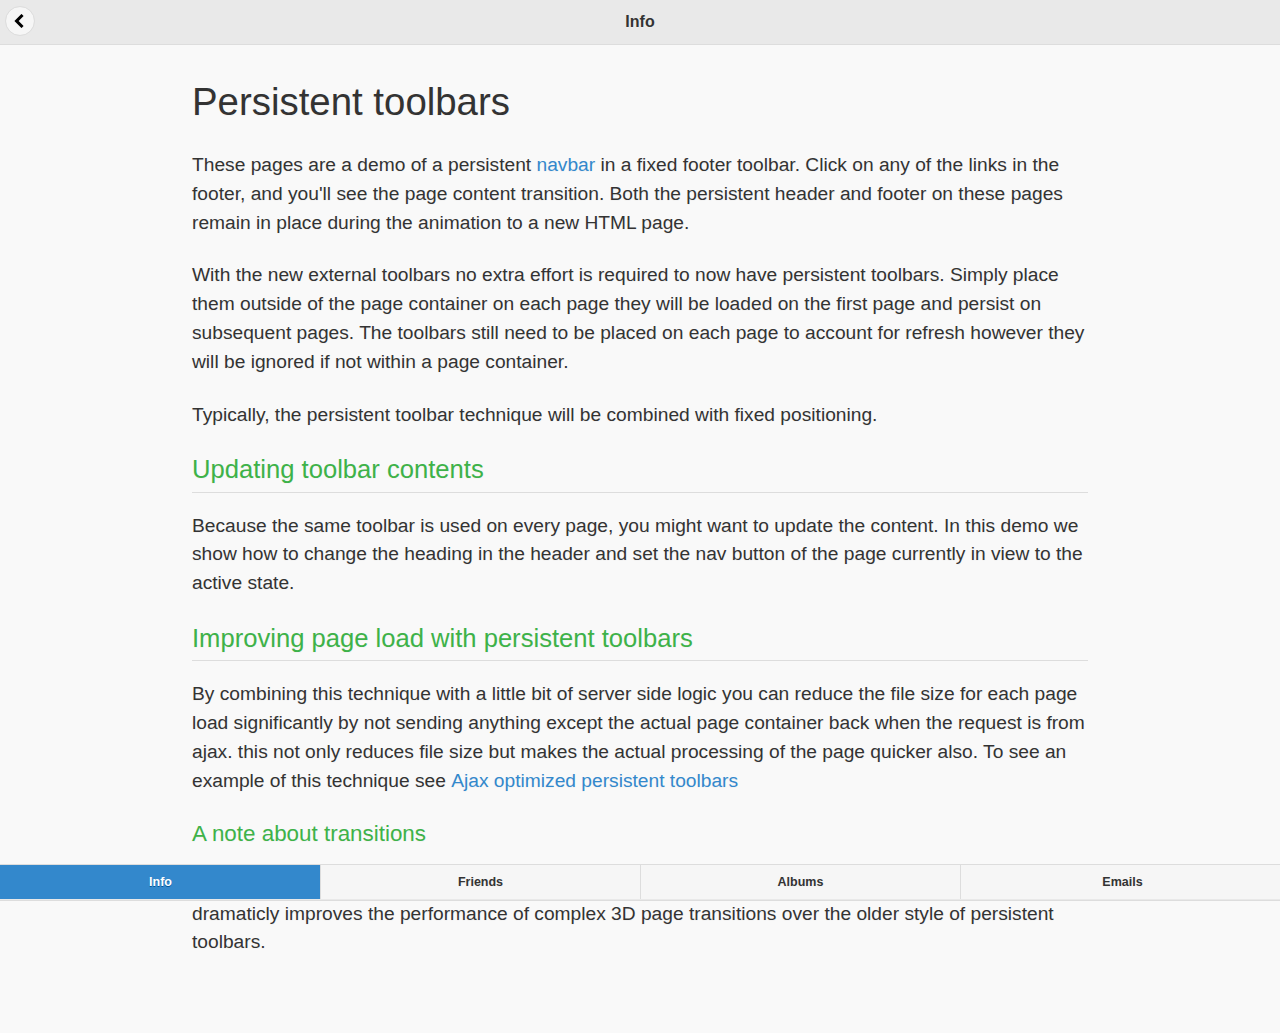
==== www/index (2).html @ 5fa8c6de "First Commit." ====
<!DOCTYPE html>
<html>
	<head>
	<meta charset="utf-8">
	<meta name="viewport" content="width=device-width, initial-scale=1">
	<title>Persistent toolbars - jQuery Mobile Demos</title>
	<link rel="stylesheet" href="css/jquery.mobile-1.4.5.min.css">
	<link rel="stylesheet" href="css/jqm-demos.css">
    <link rel="stylesheet" href="css/main.css">
	<script src="js/jquery.js"></script>
	<script src="js/_assets/index.js"></script>
	<script src="js/jquery.mobile-1.4.5.min.js"></script>
	<script>
		$(function() {
			$( "[data-role='navbar']" ).navbar();
			$( "[data-role='header'], [data-role='footer']" ).toolbar();
		});
		// Update the contents of the toolbars
		$( document ).on( "pagecontainerchange", function() {
			// Each of the four pages in this demo has a data-title attribute
			// which value is equal to the text of the nav button
			// For example, on first page: <div data-role="page" data-title="Info">
			var current = $( ".ui-page-active" ).jqmData( "title" );
			// Change the heading
			$( "[data-role='header'] h1" ).text( current );
			// Remove active class from nav buttons
			$( "[data-role='navbar'] a.ui-btn-active" ).removeClass( "ui-btn-active" );
			// Add active class to current nav button
			$( "[data-role='navbar'] a" ).each(function() {
				if ( $( this ).text() === current ) {
					$( this ).addClass( "ui-btn-active" );
				}
			});
		});
	</script>
</head>
<body>
    <div data-role="header" data-position="fixed" data-theme="a">
		<a href="../toolbar/" data-rel="back" class="ui-btn ui-btn-left ui-alt-icon ui-nodisc-icon ui-corner-all ui-btn-icon-notext ui-icon-carat-l">Back</a>
        <h1>Info</h1>
    </div><!-- /header -->

	<div data-role="page" data-title="Info" class="jqm-demos">

	    <div role="main" class="ui-content jqm-content jqm-fullwidth">

			<h1>Persistent toolbars</h1>

			<p>These pages are a demo of a persistent <a href="../navbar/">navbar</a> in a fixed footer toolbar. Click on any of the links in the footer, and you'll see the page content transition. Both the persistent header and footer on these pages remain in place during the animation to a new HTML page.</p>

			<p>With the new external toolbars no extra effort is required to now have persistent toolbars. Simply place them outside of the page container on each page they will be loaded on the first page and persist on subsequent pages. The toolbars still need to be placed on each page to account for refresh however they will be ignored if not within a page container.</p>

			<p>Typically, the persistent toolbar technique will be combined with fixed positioning.</p>

			<h2>Updating toolbar contents</h2>

			<p>Because the same toolbar is used on every page, you might want to update the content. In this demo we show how to change the heading in the header and set the nav button of the page currently in view to the active state.</p>

			<div data-demo-js="true"></div>

			<h2>Improving page load with persistent toolbars</h2>

			<p>By combining this technique with a little bit of server side logic you can reduce the file size for each page load significantly by not sending anything except the actual page container back when the request is from ajax. this not only reduces file size but makes the actual processing of the page quicker also. To see an example of this technique see <a href="../toolbar-fixed-persistent-optimized/" data-ajax="false">Ajax optimized persistent toolbars</a></p>

			<h3>A note about transitions</h3>

			<p>By Removing the toolbars from the page container they are no longer part of the page transition which dramaticly improves the performance of complex 3D page transitions over the older style of persistent toolbars.</p>

		</div><!-- /content -->

	</div><!-- /page -->

	<div data-role="footer" data-position="fixed" data-theme="a">
		<div data-role="navbar">
			<ul>
				<li><a href="index.html" data-prefetch="true" data-transition="fade">Info</a></li>
				<li><a href="page-b.html" data-prefetch="true" data-transition="flip">Friends</a></li>
				<li><a href="page-c.html" data-prefetch="true" data-transition="turn">Albums</a></li>
				<li><a href="page-d.html" data-prefetch="true" data-transition="slide">Emails</a></li>
			</ul>
		</div><!-- /navbar -->
	</div><!-- /footer -->

</body>
</html>
---- www/css/jqm-demos.css ----
/* JQM Demos custom CSS */

/* Header */
.jqm-demos .jqm-header {
	background: #fff;
	border-top: 4px solid #3eb249;
	border-bottom-color: #eee;
}
.jqm-demos .jqm-header h2 {
	padding: .4em 0 .1em;
	margin: 0 3em;
}
.jqm-demos .jqm-header h2 a {
	display: inline-block;
	text-decoration: none;
	min-height: 40px;
}
.jqm-demos .jqm-header h2 img {
	display: block;
	width: 140px;
	height: auto;
}
.jqm-demos .jqm-header h2 > img {
	display: inline-block;
}
.jqm-demos .jqm-header p {
	position: absolute;
	bottom: -2em;
	left: 1em;
	margin: 0;
	color: #666;
	font-family: 'Open Sans', sans-serif;
	font-weight: 300;
	text-transform: uppercase;
}
.jqm-demos .jqm-header .ui-btn {
	width: 2em;
	height: 2em;
	background: none;
	border: 0;
	top: 50%;
	margin-top: -1em;
	-webkit-border-radius: .3125em;
	border-radius: .3125em;
	opacity: .4;
	filter: Alpha(Opacity=40);
}

/* Footer */
.jqm-demos .jqm-footer.ui-footer {
	position: absolute;
	bottom: 0;
	padding-bottom: 0;
}
.jqm-demos .jqm-footer {
	border-top: 1px solid #3eb249;
}
.jqm-demos .jqm-footer p {
	font-size: .8em;
	color: #999;
	font-family: 'Open Sans', sans-serif;
	font-weight: 300;
	margin: 0 1.25em 1.25em;
}
.jqm-demos .jqm-footer p:first-child {
	font-size: 1em;
	color: #666;
	font-weight: 400;
	margin: 1em 1em .75em;
}

/* Content */
.jqm-demos .jqm-content {
	padding-top: 3em;
}
.jqm-demos .jqm-content > h1,
.jqm-demos .jqm-content > h2,
.jqm-demos .jqm-content > h3,
.jqm-demos .jqm-content > p,
.jqm-demos .jqm-content > ul li,
.jqm-demos .jqm-content > a {
	font-family: 'Open Sans', sans-serif;
	font-weight: 300;
}
.jqm-demos .jqm-content > h1 {
	font-size: 2.4em;
	margin: 0 0 .625em;
}
.jqm-demos .jqm-content > h2 {
	color: #3eb249;
	background-color: transparent;
	border-bottom: 1px solid #ddd;
	font-size: 1.6em;
	padding-bottom: .2em;
	margin: 0 0 .7375em;
}
.jqm-demos .jqm-content > h3 {
	color: #3eb249;
	background-color: transparent;
	font-size: 1.4em;
	margin: 0 0 1em;
}
.jqm-demos .jqm-content > p {
	font-size: 1.2em;
	line-height: 1.5;
}
.jqm-demos .jqm-content > ul:not(.jqm-list) li {
	font-size: 1.2em;
	line-height: 1.5;
}
.jqm-demos .jqm-content > p {
	margin: 0 0 1.25em;
}
.jqm-demos .jqm-content > ul,
.jqm-demos .jqm-content > ol {
	padding-left: 1.3em;
}
.jqm-demos .jqm-content > .ui-listview {
	padding-left: 0;
}
.jqm-demos .jqm-content > a,
.jqm-demos .jqm-content > p a,
.jqm-demos .jqm-content > ul:not(.jqm-list) li a {
	font-weight: 400;
	text-decoration: none;
}
.jqm-demos .jqm-content strong {
	font-weight: 700;
}
.jqm-demos .jqm-content > p strong {
	font-weight: 400;
}

/* Homepage */
.jqm-home > .jqm-content > img {
	width: 400px;
	max-width: 100%;
	display: block;
	margin: 2.5em 0;
}
.jqm-home .ui-grid-a {
	margin: 2.5em -.5em -.5em;
}
.jqm-block-content {
	margin: .5em;
	padding: 1em;
	background: #fff;
	border: 1px solid #eee;
	-webkit-border-radius: .3125em;
	border-radius: .3125em;
	font-family: 'Open Sans', sans-serif;
}
.jqm-block-content h3 {
	font-size: 1.5em;
	font-weight: 300;
	color: #3eb249;
	border-bottom: 1px solid #ddd;
	padding-bottom: .25em;
	margin: 0 0 .5em;
}
.jqm-block-content p {
	font-size: 1.1em;
	font-weight: 300;
	line-height: 1.4;
	margin: .7em 0;
}
.jqm-block-content p:last-child {
	margin-bottom: 0;
}
.jqm-block-content a:link {
	font-weight: 300;
	text-decoration: none;
}

/* Code */
.jqm-content pre,
.jqm-content code {
	font-family: "Consolas", "Bitstream Vera Sans Mono", "Courier New", Courier, monospace;
	background: #e5e5e5;
	background: rgba(0,0,0,.05);
	padding: 0 .125em;
}
.jqm-content pre {
	padding: 0 1em 1.2em;
	white-space: pre-wrap;
}
.jqm-content pre > code {
	padding: 0;
	background: none;
	font-size: .9em;
}

/* Lists */
.jqm-demos .jqm-search .jqm-list {
	margin: 0 -1em 1em;
}
.jqm-demos .jqm-list .ui-btn,
.jqm-demos .jqm-list .ui-btn:visited,
.jqm-demos .jqm-list .ui-li-divider {
	font-family: 'Open Sans', sans-serif;
	font-weight: 300;
	text-shadow: none !important;
}
.jqm-demos .jqm-list .ui-btn:hover,
.jqm-demos .jqm-list .ui-btn:active {
	color: #3388cc;
}
.jqm-demos .jqm-list .ui-btn.ui-btn-active {
	color: #fff;
}
.jqm-demos .jqm-list .ui-li-divider {
	color: #3eb249;
}

/* Navmenu */
.jqm-navmenu-panel .ui-listview > li .ui-collapsible-heading {
	margin: 0;
}
.jqm-navmenu-panel .ui-collapsible.ui-li-static {
	padding: 0;
	border: none !important;
}
.jqm-navmenu-panel .ui-collapsible + li > .ui-btn,
.jqm-navmenu-panel .ui-collapsible + .ui-collapsible > .ui-collapsible-heading > .ui-btn,
.jqm-navmenu-panel .ui-panel-inner > .ui-listview > li.ui-first-child .ui-btn {
	border-top: none !important;
}
.jqm-navmenu-panel .ui-listview .ui-listview .ui-btn {
	padding-left: 1.5em;
	color: #999;
}
.jqm-navmenu-panel .ui-listview .ui-listview .ui-btn.ui-btn-active {
	color: #fff;
}
.jqm-navmenu-panel .ui-btn:after {
	opacity: .4;
	filter: Alpha(Opacity=40);
}
.jqm-demos .jqm-navmenu-panel.jqm-panel-page-nav {
	display: none;
	position: absolute;
	top: 178px;
	left: 12px;
}
.jqm-demos .jqm-navmenu-panel.jqm-panel-page-nav ul li:first-child a{
	border-top: none;
}
/* Search */
.jqm-search-panel .ui-panel-inner {
	padding-top: 0;
}
.jqm-search-panel .ui-input-search {
	margin: 1em 0;
}
.jqm-search-panel .ui-input-search.ui-focus {
	-webkit-box-shadow: inset 0 1px 3px rgba(0,0,0,.2);
	-moz-box-shadow: inset 0 1px 3px rgba(0,0,0,.2);
	box-shadow: inset 0 1px 3px rgba(0,0,0,.2);
}
.jqm-list .jqm-search-results-keywords {
    padding: .46857em 0 0;
    font-size: .8em;
    font-weight: 300;
    color: #999;
    display: block;
	text-overflow: ellipsis;
	overflow: hidden;
	white-space: nowrap;
}
.ui-btn-active .jqm-search-results-keywords {
    color: #fff;
}
.jqm-search-results-highlight {
    color: #3388cc;
    font-weight: 400;
}
.ui-btn-active .jqm-search-results-highlight {
    color: #fff;
    font-weight: 300;
}

/* Quick links */
.jqm-demos .jqm-content .jqm-deeplink {
	display: block;
	color: #999;
	font-weight: 300;
	border-top: 1px solid #eee;
	text-align: right;
	padding-top: .2em;
	margin: 0 0 1.5em;
}
.jqm-demos .jqm-content .jqm-deeplink:after {
	content: "";
	display: block;
	float: right;
	margin: .1em 0 0 .5em;
	width: 1em;
	height: 1em;
	background-position: center center;
	background-repeat: no-repeat;
	opacity: .4;
	filter: Alpha(Opacity=40);
}

/* View source links */
.jqm-demos .jqm-content .jqm-view-source-link,
.jqm-demos .jqm-content .jqm-view-source-link:visited,
.jqm-demos .jqm-content .jqm-view-source-link:hover,
.jqm-demos .jqm-content .jqm-view-source-link:active {
	color: #3eb249;
	font-family: 'Open Sans', sans-serif;
	font-weight: 400;
	margin: 2em 0 1.5em 1em;
}
.jqm-demos .jqm-content .jqm-view-source-link.ui-btn-active:link {
	color: #fff;
}

@media (min-width: 60em) {
	.jqm-demos .jqm-header h2 {
		padding: 1em 0 .7em;
		margin: 0 1em 0 3%;
		text-align: left;
	}
	.jqm-demos .jqm-header h2 img {
		width: 275px;
		height: 78px;
	}
	.jqm-demos .jqm-header p {
		bottom: auto;
		left: auto;
		top: 50%;
		right: 15%;
		font-size: 1.2em;
		margin-top: -.625em;
	}
	.jqm-demos .jqm-navmenu-link {
		display: none;
	}
	.jqm-demos .jqm-search-link {
		right: 3%;
	}
	.jqm-demos .jqm-footer p {
		float: right;
		margin: 1.5em 3% 1.5em 1.5em;
	}
	.jqm-demos .jqm-footer p:first-child {
		float: left;
		margin: 1.25em 1.25em 1.25em 3%;
	}
	.jqm-demos .jqm-navmenu-panel {
		visibility: visible;
		position: relative;
		left: 0;
		clip: initial;
		float: left;
		width: 25%;
		background: none;
		-webkit-transition: none !important;
		-moz-transition: none !important;
		transition: none !important;
		-webkit-transform: none !important;
		-moz-transform: none !important;
		transform: none !important;
		-webkit-box-shadow: none;
		-moz-box-shadow: none;
		box-shadow: none;
	}
	.jqm-demos.jqm-panel-page .jqm-navmenu-panel {
		display: none;
	}
	html .jqm-demos.jqm-panel-page .jqm-navmenu-panel.jqm-panel-page-nav {
		display: block;
	}
	.jqm-demos .jqm-navmenu-panel .ui-panel-inner {
		margin-top: 3em;
		margin-bottom: 3em;
	}
	.jqm-demos .jqm-content {
		width: 67%;
		padding-top: 2em;
		padding-left: 5%;
		padding-right: 3%;
		float: right;
	}
    .jqm-demos .jqm-content.jqm-fullwidth {
		width: auto;
		padding-left: 15%;
		padding-right: 15%;
		float: none;
	}
	.jqm-navmenu-panel .ui-listview .ui-btn {
		padding-left: 12.5%;
	}
	.jqm-navmenu-panel .ui-listview .ui-listview .ui-btn {
		padding-left: 15%;
	}
	.jqm-navmenu-panel .ui-collapsible,
	.jqm-navmenu-panel .ui-collapsible-content,
	.jqm-navmenu-panel .ui-btn {
		background: none !important;
		border-color: #ddd !important;
	}
	.jqm-navmenu-panel .ui-btn.ui-btn-active {
		color: #3388cc !important;
	}
	.jqm-navmenu-panel .ui-btn::after {
		opacity: 0;
		-webkit-transition: opacity 500ms ease;
		-moz-transition: opacity 500ms ease;
		transition: opacity 500ms ease;
	}
	.jqm-navmenu-panel .ui-btn:hover::after {
		opacity: .4;
	}
	.jqm-search-panel {
		width: 26em;
		right: -26em;
		z-index: 1003; /* Puts the panel on top of the dismiss modal which is not adjusted to custom width */
	}
	.jqm-search-panel.ui-panel-animate.ui-panel-position-right {
		-webkit-transform: translate3d(26em,0,0);
		-moz-transform: translate3d(26em,0,0);
		transform: translate3d(26em,0,0);
	}
	.ui-panel-dismiss-open.ui-panel-dismiss-position-right {
		left: -17em;
		right: 17em;
	}
}
@media (min-width: 35em) {
	.jqm-block-content {
		min-height: 18em;
	}
}

/* View source popup */
#jqm-view-source-popup.ui-popup-container {
	width: 90%;
	max-width: 1500px;
}
.jqm-view-source .ui-collapsible-set {
	margin: 0;
}
.jqm-view-source .ui-collapsible-heading .ui-btn {
	font-family: 'Open Sans', sans-serif;
	font-weight: 400;
}
.jqm-view-source .ui-collapsible-heading .ui-btn-inner {
	padding: .4em;
}
.jqm-view-source .ui-collapsible-content {
	padding: 0;
	overflow: auto;
}
.jqm-view-source .ui-collapsible-content .phpStatus {
	padding: 1em;
}
.jqm-view-source .ui-collapsible-content > div,
.jqm-view-source .ui-collapsible-content .syntaxhighlighter {
	border-bottom-right-radius: inherit;
	border-bottom-left-radius: inherit;
}
.jqm-view-source .ui-collapsible-content::-webkit-scrollbar {
    width: 5px;
}
.jqm-view-source .ui-collapsible-content::-webkit-scrollbar-track {
    background: transparent;
}
.jqm-view-source .ui-collapsible-content::-webkit-scrollbar-thumb {
	background: #435A5F;
	border: solid #222;
	border-width: 12px 2px 12px 0;
	border-bottom-right-radius: 5px;
}
.jqm-view-source .ui-collapsible-content td.code .container > textarea {
	resize: none;
}

/* Button C - HTML */
.jqm-view-source .ui-btn.ui-btn-c,
.jqm-view-source .ui-btn.ui-btn-c:visited,
.jqm-view-source .ui-btn.ui-btn-c:hover,
.jqm-view-source .ui-btn.ui-btn-c:active,
.jqm-view-source .ui-btn.ui-btn-c.ui-btn-active {
	background: #005aff;
	border-color: #0033cc;
	color: #fff;
	text-shadow: 0 1px 0 #0033cc;
}
/* Button D - PHP */
.jqm-view-source .ui-btn.ui-btn-d,
.jqm-view-source .ui-btn.ui-btn-d:visited,
.jqm-view-source .ui-btn.ui-btn-d:hover,
.jqm-view-source .ui-btn.ui-btn-d:active,
.jqm-view-source .ui-btn.ui-btn-d.ui-btn-active {
	background: #ed1c24;
	border-color: #ff0000;
	color: #fff;
	text-shadow: 0 1px 0 #ff0000;
}
/* Button E - JS */
.jqm-view-source .ui-btn.ui-btn-e,
.jqm-view-source .ui-btn.ui-btn-e:visited,
.jqm-view-source .ui-btn.ui-btn-e:hover,
.jqm-view-source .ui-btn.ui-btn-e:active,
.jqm-view-source .ui-btn.ui-btn-e.ui-btn-active {
	background: #3EB249;
	border-color: #108040;
	color: #fff;
	text-shadow: 0 1px 0 #108040;
}
/* Button F - CSS */
.jqm-view-source .ui-btn.ui-btn-f,
.jqm-view-source .ui-btn.ui-btn-f:visited,
.jqm-view-source .ui-btn.ui-btn-f:hover,
.jqm-view-source .ui-btn.ui-btn-f:active,
.jqm-view-source .ui-btn.ui-btn-f.ui-btn-active {
	background: #ec008c;
	border-color: #cc0099;
	color: #fff;
	text-shadow: 0 1px 0 #cc0099;
}

/**
 * SyntaxHighlighter
 * http://alexgorbatchev.com/SyntaxHighlighter
 *
 * SyntaxHighlighter is donationware. If you are using it, please donate.
 * http://alexgorbatchev.com/SyntaxHighlighter/donate.html
 *
 * @version
 * 3.0.83 (July 02 2010)
 *
 * @copyright
 * Copyright (C) 2004-2010 Alex Gorbatchev.
 *
 * @license
 * Dual licensed under the MIT and GPL licenses.
 */
.syntaxhighlighter a,
.syntaxhighlighter div,
.syntaxhighlighter code,
.syntaxhighlighter table,
.syntaxhighlighter table td,
.syntaxhighlighter table tr,
.syntaxhighlighter table tbody,
.syntaxhighlighter table thead,
.syntaxhighlighter table caption,
.syntaxhighlighter textarea {
	background: none;
	border: 0;
	bottom: auto;
	float: none;
	left: auto;
	height: auto;
	line-height: 18px;
	margin: 0;
	outline: 0;
	overflow: visible;
	padding: 0;
	position: static;
	right: auto;
	text-align: left;
	top: auto;
	vertical-align: baseline;
	width: auto;
	box-sizing: content-box;
	font-family: "Consolas", "Bitstream Vera Sans Mono", "Courier New", Courier, monospace;
	font-weight: normal;
	font-style: normal;
	font-size: 14px;
	min-height: inherit;
	min-height: auto;
}
.syntaxhighlighter {
	width: auto;
	margin: 0;
	padding: 1em 0;
	position: relative;
	overflow: auto;
	font-size: 13px;
}
.syntaxhighlighter.source {
	overflow: hidden;
}
.syntaxhighlighter .bold {
	font-weight: bold;
}
.syntaxhighlighter .italic {
	font-style: italic;
}
.syntaxhighlighter .line {
	white-space: pre;
	white-space: pre-wrap;
}
.syntaxhighlighter table {
	width: 100%;
}
.syntaxhighlighter table caption {
	text-align: left;
	padding: .5em 0 0.5em 1em;
}
.syntaxhighlighter table td.code {
	width: 100%;
}
.syntaxhighlighter table td.code .container {
	position: relative;
}
.syntaxhighlighter table td.code .container textarea {
	box-sizing: border-box;
	position: absolute;
	left: 0;
	top: 0;
	width: 100%;
	height: 100%;
	border: none;
	background: white;
	padding-left: 1em;
	overflow: hidden;
	white-space: pre;
}
.syntaxhighlighter table td.gutter .line {
	text-align: right;
	padding: 0 0.5em 0 1em;
}
.syntaxhighlighter table td.code .line {
	padding: 0 1em;
}
.syntaxhighlighter.show {
	display: block;
}
.syntaxhighlighter.collapsed table {
	display: none;
}
.syntaxhighlighter .line.alt1 {
	background-color: transparent;
}
.syntaxhighlighter .line.alt2 {
	background-color: transparent;
}
.syntaxhighlighter .line.highlighted.alt1, .syntaxhighlighter .line.highlighted.alt2 {
	background-color: #253e5a;
}
.syntaxhighlighter .line.highlighted.number {
	color: #38566f;
}
.syntaxhighlighter table caption {
	color: #d1edff;
}
.syntaxhighlighter .gutter {
	color: #afafaf;
}
.syntaxhighlighter .gutter .line {
	border-right: 3px solid #435a5f;
}
.syntaxhighlighter .gutter .line.highlighted {
	background-color: #435a5f;
	color: #0f192a;
}
.syntaxhighlighter.collapsed {
	overflow: visible;
}
.syntaxhighlighter .plain, .syntaxhighlighter .plain a {
	color: #eee;
}
.syntaxhighlighter .comments, .syntaxhighlighter .comments a {
	color: #5ba1cf;
}
.syntaxhighlighter .string {
	color: #98da31;
}
.syntaxhighlighter .string a {
	color: #1dc116;
}
.syntaxhighlighter .keyword {
	color: #ffae00;
}
.syntaxhighlighter .preprocessor {
	color: #8aa6c1;
}
.syntaxhighlighter .variable {
	color: #ffaa3e;
}
.syntaxhighlighter .value {
	color: #f7e741;
}
.syntaxhighlighter .functions {
	color: #ffaa3e;
}
.syntaxhighlighter .constants {
	color: #e0e8ff;
}
.syntaxhighlighter .script {
	font-weight: bold;
	color: #b43d3d;
	background-color: none;
}
.syntaxhighlighter .color1 {
	color: #8df;
}
.syntaxhighlighter .color1 a {
	color: #f8bb00;
}
.syntaxhighlighter .color2, .syntaxhighlighter .color2 a {
	color: white;
}
.syntaxhighlighter .color3, .syntaxhighlighter .color3 a {
	color: #ffaa3e;
}
.syntaxhighlighter table td.code {
	cursor: text;
}
.syntaxhighlighter table td.code .container textarea {
	background: #eee;
	white-space: pre;
	white-space: pre-wrap;
}
.syntaxhighlighter ::-moz-selection {
	background-color: #3399ff;
	color: #fff;
	text-shadow: none;
}
.syntaxhighlighter ::-webkit-selection {
	background-color: #3399ff;
	color: #fff;
	text-shadow: none;
}
.syntaxhighlighter ::selection {
	background-color: #3399ff;
	color: #fff;
	text-shadow: none;
}
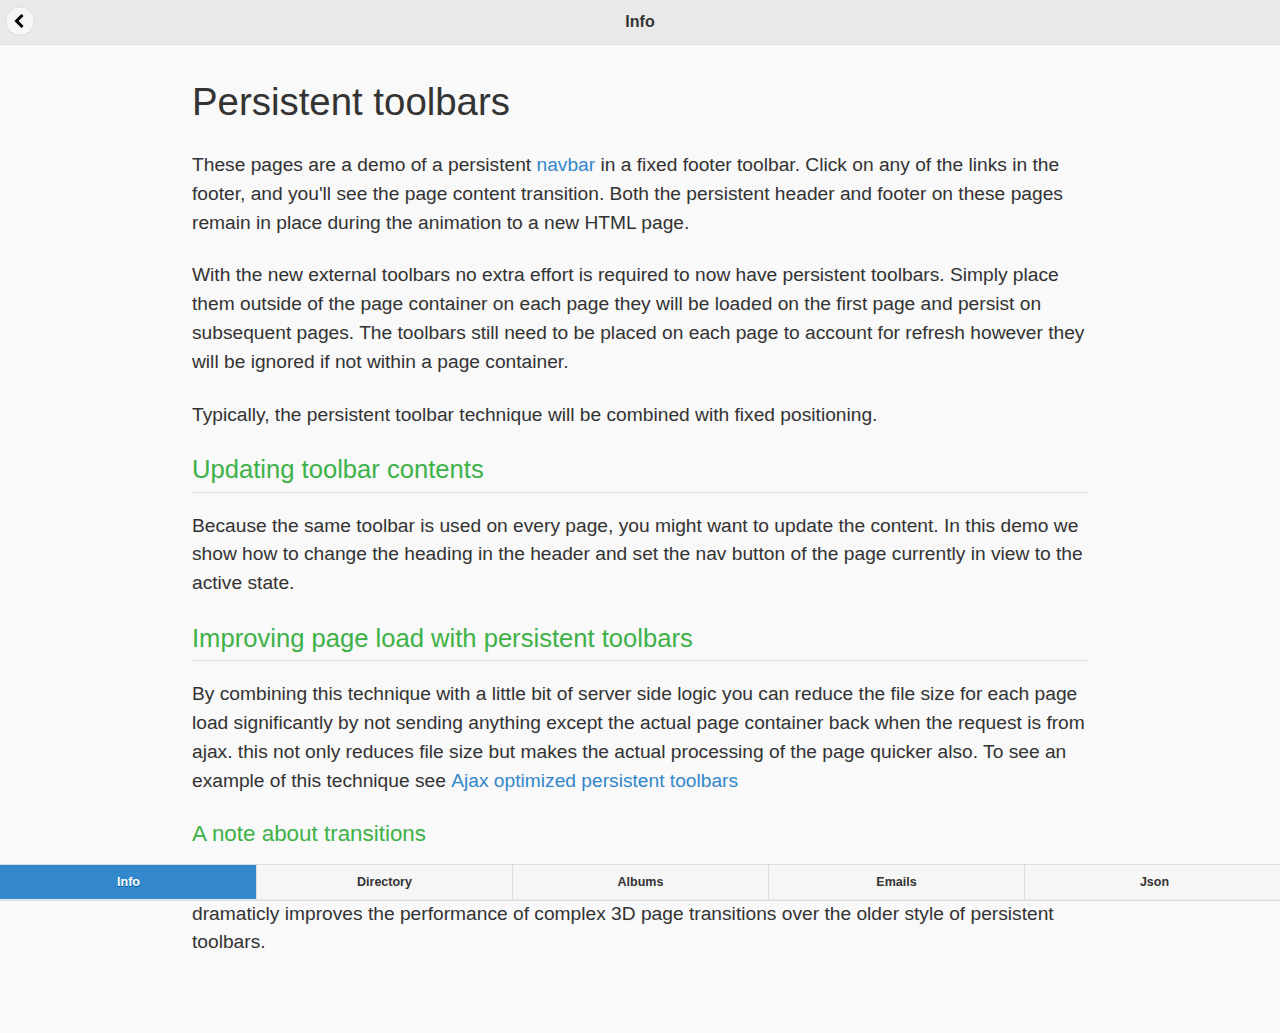
==== commit d02b1811: "bug fixes" ====
--- a/www/index (2).html
+++ b/www/index (2).html
@@ -74,10 +74,11 @@
 		<div data-role="navbar">
 			<ul>
 				<li><a href="index.html" data-prefetch="true" data-transition="fade">Info</a></li>
-				<li><a href="page-b.html" data-prefetch="true" data-transition="flip">Friends</a></li>
-				<li><a href="page-c.html" data-prefetch="true" data-transition="turn">Albums</a></li>
-				<li><a href="page-d.html" data-prefetch="true" data-transition="slide">Emails</a></li>
-			</ul>
+          <li><a href="page-b.html" data-prefetch="true" data-transition="flip">Directory</a></li>
+          <li><a href="page-c.html" data-prefetch="true" data-transition="turn">Albums</a></li>
+          <li><a href="page-d.html" data-prefetch="true" data-transition="slide">Emails</a></li>
+          <li><a href="page-e.html" data-prefetch="true" data-transition="slide">Json</a></li>
+        </ul>
 		</div><!-- /navbar -->
 	</div><!-- /footer -->
 
